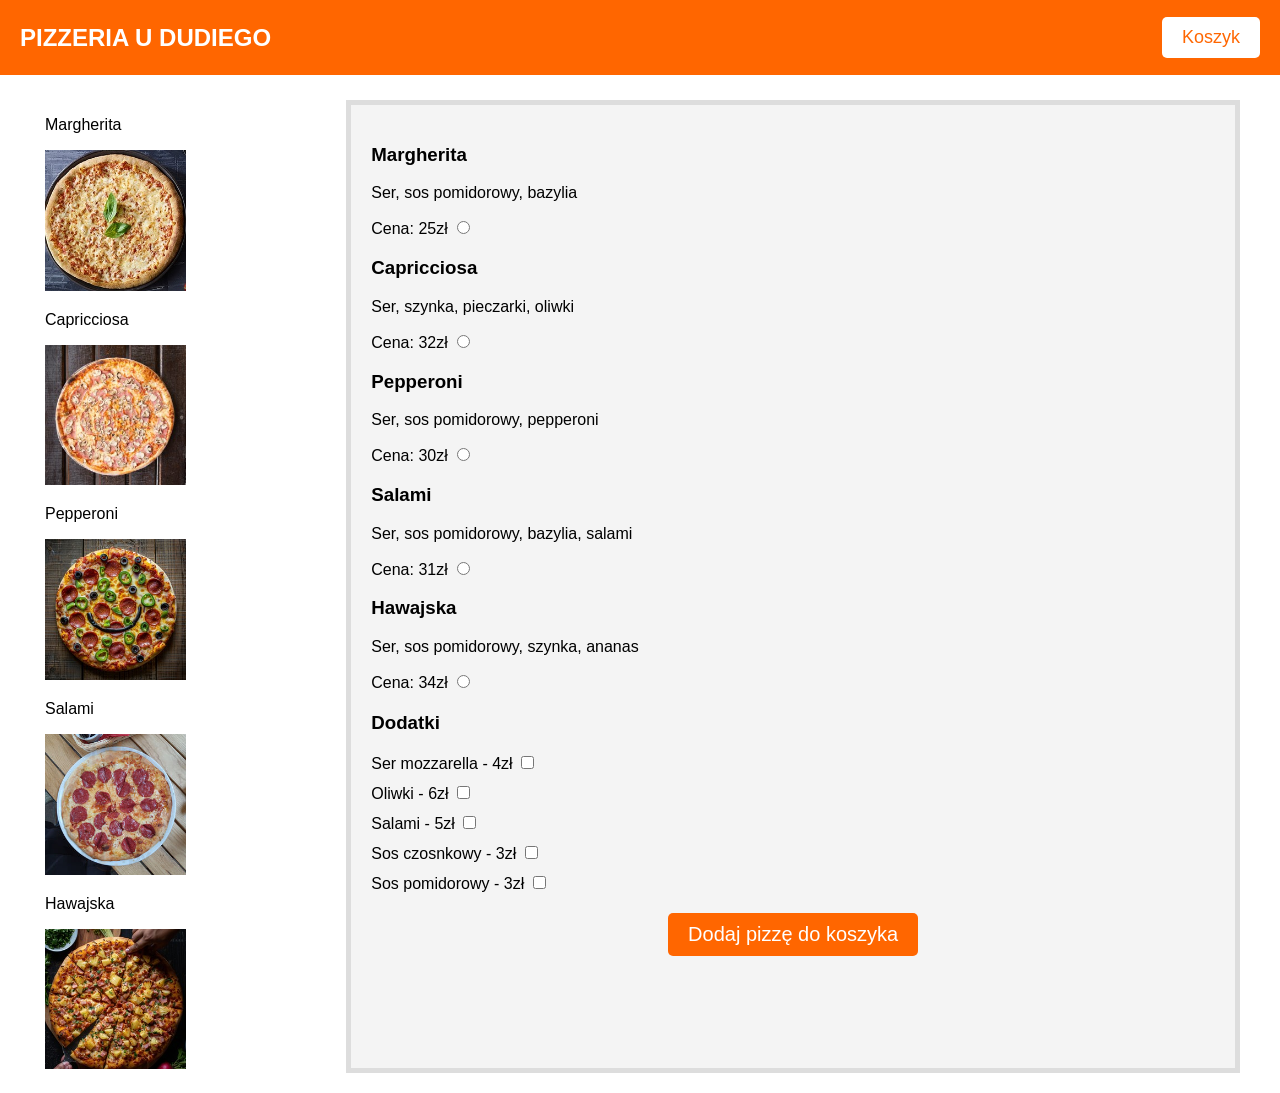
==== TSI/Pizza/index.html @ 81bc301a "cos zrobilem" ====
<!DOCTYPE html>
<html lang="en">
<head>
    <meta charset="UTF-8">
    <meta name="viewport" content="width=device-width, initial-scale=1.0">
    <title>Pizzeria u Dudiego</title>
    <link rel="stylesheet" href="style.css">
</head>
<body>
    <div class="header">
        <h1>PIZZERIA U DUDIEGO</h1>
        <button id="toggleKoszyk" onclick="toggleKoszyk()">Koszyk</button>
    </div>

    <div class="main">
        <div class="zdjecia">
            <div>
                <p>Margherita</p>
                <img src="./zdj/margherita.jpg" alt="pizza margherita">
            </div>
            <div>
                <p>Capricciosa</p>
                <img src="./zdj/capricciosa.jpg" alt="pizza capricciosa">
            </div>
            <div>
                <p>Pepperoni</p>
                <img src="./zdj/pepperoni.jpg" alt="pizza pepperoni">
            </div>
            <div>
                <p>Salami</p>
                <img src="./zdj/salami.jpg" alt="pizza salami">
            </div>
            <div>
                <p>Hawajska</p>
                <img src="./zdj/hawajska.jpg" alt="pizza hawajska">
            </div>
        </div>

        <div class="wyborPizzy">
            <div class="pizze">
                <div>
                    <h3 for="margherita">Margherita</h3>
                    <p>Ser, sos pomidorowy, bazylia</p>
                    <p>Cena: 25zł <input type="radio" name="pizza" id="margherita"></p>
                </div>
                <div>
                    <h3 for="capricciosa">Capricciosa</h3>
                    <p>Ser, szynka, pieczarki, oliwki</p>
                    <p>Cena: 32zł <input type="radio" name="pizza" id="capricciosa"></p>
                </div>
                <div>
                    <h3 for="pepperoni">Pepperoni</h3>
                    <p>Ser, sos pomidorowy, pepperoni</p>
                    <p>Cena: 30zł <input type="radio" name="pizza" id="pepperoni"></p>
                </div>
                <div>
                    <h3 for="salami">Salami</h3>
                    <p>Ser, sos pomidorowy, bazylia, salami</p>
                    <p>Cena: 31zł <input type="radio" name="pizza" id="salami"></p>
                </div>
                <div>
                    <h3 for="hawajska">Hawajska</h3>
                    <p>Ser, sos pomidorowy, szynka, ananas</p>
                    <p>Cena: 34zł <input type="radio" name="pizza" id="hawajska"></p>
                </div>
            </div>

            <div class="dodatki">
                <h3>Dodatki</h3>
                <div>
                    <label for="dodSer">Ser mozzarella - 4zł</label>
                    <input type="checkbox" name="dodatki" id="dodSer">
                </div>
                <div>
                    <label for="dodOli">Oliwki - 6zł</label>
                    <input type="checkbox" name="dodatki" id="dodOli">
                </div>
                <div>
                    <label for="dodSal">Salami - 5zł</label>
                    <input type="checkbox" name="dodatki" id="dodSal">
                </div>
                <div>
                    <label for="sosCzsn">Sos czosnkowy - 3zł</label>
                    <input type="checkbox" name="dodatki" id="sosCzsn">
                </div>
                <div>
                    <label for="sosPom">Sos pomidorowy - 3zł</label>
                    <input type="checkbox" name="dodatki" id="sosPom">
                </div>
            </div>

            <div class="dodaj-do-koszyka">
                <button id="dodajDoKoszyka">Dodaj pizzę do koszyka</button>
            </div>
        </div>
    </div>

    <aside class="koszyk" id="koszyk">
        <h3>Koszyk</h3>
        <p>Twoje zamówienie jest puste.</p>
    </aside>

    <script>
        function toggleKoszyk() {
            const koszyk = document.getElementById('koszyk');
            koszyk.classList.toggle('open');
        }

        document.getElementById('dodajDoKoszyka').addEventListener('click', function () {
            let gotowaPizza;

            let wyborPizzy = document.getElementsByName("pizza");
            let typPizzy;
            for(let i = 0; i < wyborPizzy.length; i++){
                if(wyborPizzy[i].checked){
                    typPizzy = wyborPizzy[i].id;
                }
            }
            
            let wyborDodatkow = document.getElementsByName("dodatki");
            let dodatki = [];
            for(let i = 0; i < wyborDodatkow.length; i++){
                if(wyborDodatkow[i].checked){
                    dodatki.push(wyborDodatkow[i].id);
                }
            }

            if(typPizzy == undefined){
                alert("Nie wybrałeś pizzy");
            }else{
                gotowaPizza = dodatki;
                gotowaPizza.unshift(typPizzy);
                console.log(gotowaPizza);
                
            }
            // console.log(typPizzy);
            // console.log(dodatki);
        });
    </script>
</body>
</html>
---- TSI/Pizza/style.css ----
body {
    margin: 0;
    font-family: Helvetica, Arial, sans-serif;
}

.header {
    display: flex;
    justify-content: space-between;
    align-items: center;
    background-color: #ff6600;
    width: 100%;
    height: 75px;
    position: fixed;
    top: 0;
    left: 0;
    z-index: 1000;
    padding: 0 20px;
    box-sizing: border-box;
}

.header h1 {
    color: white;
    font-size: 24px;
    margin: 0;
}

button#toggleKoszyk {
    background-color: white;
    color: #ff6600;
    font-size: 18px;
    padding: 10px 20px;
    border: none;
    cursor: pointer;
    border-radius: 5px;
    transition: background-color 0.3s ease;
}

button#toggleKoszyk:hover {
    background-color: #e65c00;
    color: white;
}

.main {
    display: flex;
    padding: 100px 20px 20px 20px;
    gap: 20px;
    max-width: 1200px;
    margin: auto;
}

.zdjecia {
    flex: 1;
    margin-left: 5px;
}

.zdjecia img {
    width: 50%;
    height: auto;
}

.wyborPizzy {
    flex: 3;
    background-color: #f4f4f4;
    border: 5px solid #ddd;
    padding: 20px;
}

.dodatki {
    margin-top: 20px;
}

.dodatki div {
    margin-top: 10px;
}

.dodaj-do-koszyka {
    margin-top: 20px;
    text-align: center;
}

#dodajDoKoszyka {
    background-color: #ff6600;
    color: white;
    font-size: 20px;
    padding: 10px 20px;
    border: none;
    cursor: pointer;
    border-radius: 5px;
    transition: background-color 0.3s ease;
}

#dodajDoKoszyka:hover {
    background-color: #e65c00;
}

.koszyk {
    position: fixed;
    top: 75px;
    right: -350px;
    width: 300px;
    height: 100%;
    background-color: #f4f4f4;
    border-left: 5px solid #ddd;
    padding: 20px;
    transition: right 0.3s ease;
}

.koszyk.open {
    right: 0;
}
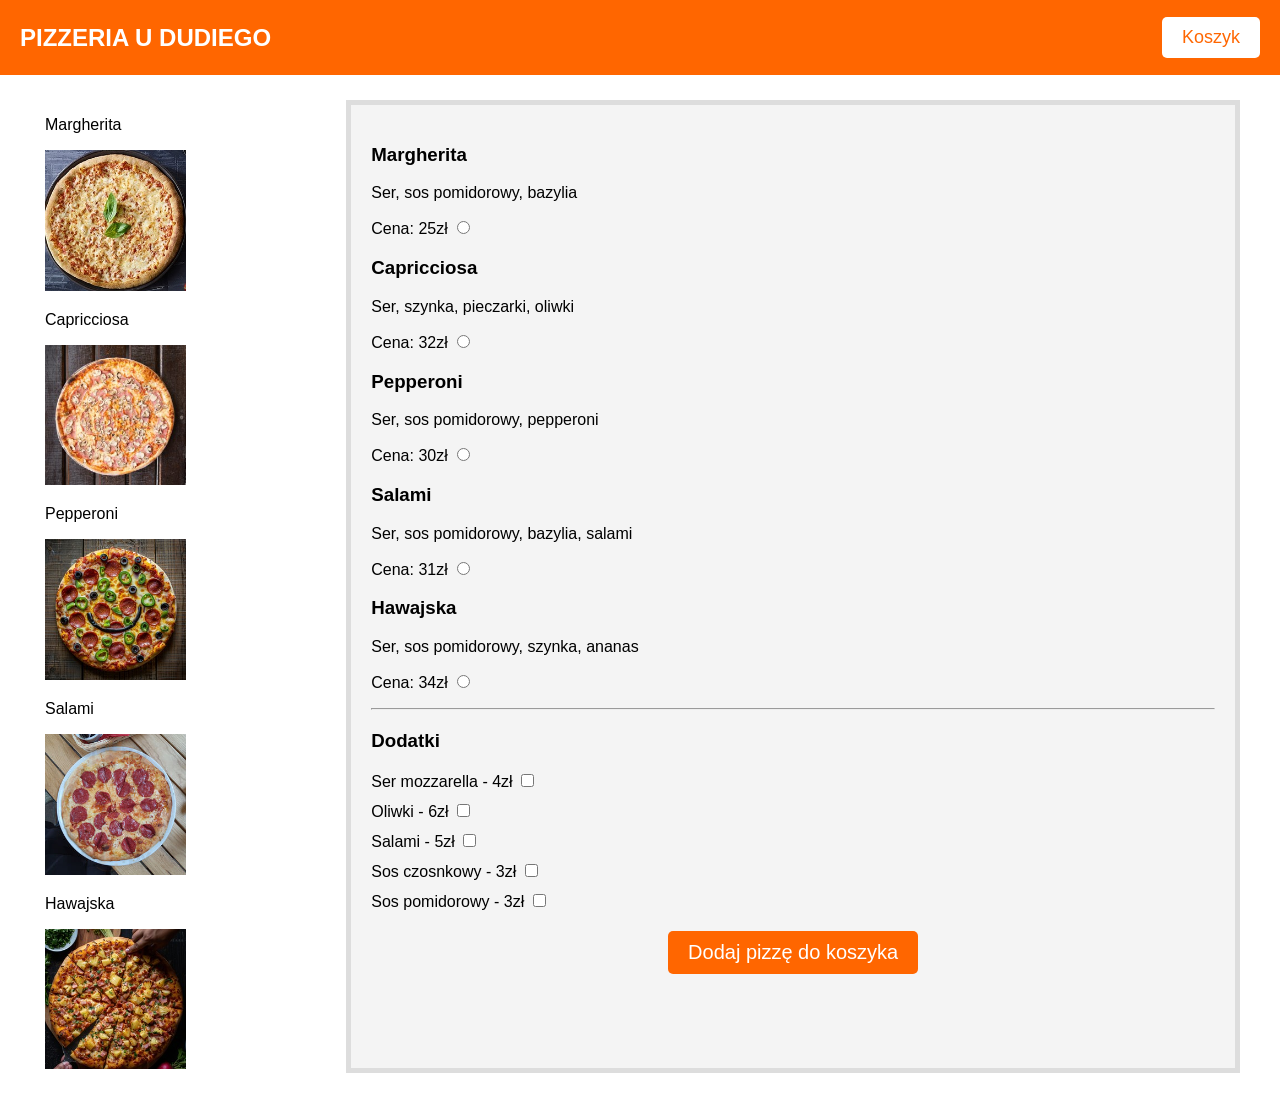
==== commit 91f330f6: "02.12.2024" ====
--- a/TSI/Pizza/index.html
+++ b/TSI/Pizza/index.html
@@ -9,14 +9,14 @@
 <body>
     <div class="header">
         <h1>PIZZERIA U DUDIEGO</h1>
-        <button id="toggleKoszyk" onclick="toggleKoszyk()">Koszyk</button>
+        <button id="otworzKoszyk" onclick="otworzKoszyk()">Koszyk</button>
     </div>
 
     <div class="main">
         <div class="zdjecia">
             <div>
                 <p>Margherita</p>
-                <img src="./zdj/margherita.jpg" alt="pizza margherita">
+                <img src="./zdj/margherita.jpg" alt="pizza margherita" onclick="pieniuj()">
             </div>
             <div>
                 <p>Capricciosa</p>
@@ -39,56 +39,55 @@
         <div class="wyborPizzy">
             <div class="pizze">
                 <div>
-                    <h3 for="margherita">Margherita</h3>
+                    <label for="margherita"><h3 for="margherita">Margherita</h3>
                     <p>Ser, sos pomidorowy, bazylia</p>
-                    <p>Cena: 25zł <input type="radio" name="pizza" id="margherita"></p>
-                </div>
-                <div>
-                    <h3 for="capricciosa">Capricciosa</h3>
+                    <p>Cena: 25zł <input type="radio" name="pizza" id="margherita" value="Margherita"></p></label>
+                </div>
+                <div>
+                    <label for="capricciosa"><h3 for="capricciosa">Capricciosa</h3>
                     <p>Ser, szynka, pieczarki, oliwki</p>
-                    <p>Cena: 32zł <input type="radio" name="pizza" id="capricciosa"></p>
-                </div>
-                <div>
-                    <h3 for="pepperoni">Pepperoni</h3>
+                    <p>Cena: 32zł <input type="radio" name="pizza" id="capricciosa" value="Capricciosa"></p></label>
+                </div>
+                <div>
+                    <label for="pepperoni"><h3 for="pepperoni">Pepperoni</h3>
                     <p>Ser, sos pomidorowy, pepperoni</p>
-                    <p>Cena: 30zł <input type="radio" name="pizza" id="pepperoni"></p>
-                </div>
-                <div>
-                    <h3 for="salami">Salami</h3>
+                    <p>Cena: 30zł <input type="radio" name="pizza" id="pepperoni" value="Pepperoni"></p></label>
+                </div>
+                <div>
+                    <label for="salami"><h3 for="salami">Salami</h3>
                     <p>Ser, sos pomidorowy, bazylia, salami</p>
-                    <p>Cena: 31zł <input type="radio" name="pizza" id="salami"></p>
-                </div>
-                <div>
-                    <h3 for="hawajska">Hawajska</h3>
+                    <p>Cena: 31zł <input type="radio" name="pizza" id="salami" value="Salami"></p></label>
+                </div>
+                <div>
+                    <label for="hawajska"><h3 for="hawajska">Hawajska</h3>
                     <p>Ser, sos pomidorowy, szynka, ananas</p>
-                    <p>Cena: 34zł <input type="radio" name="pizza" id="hawajska"></p>
-                </div>
-            </div>
-
+                    <p>Cena: 34zł <input type="radio" name="pizza" id="hawajska" value="Hawajska"></p></label>
+                </div>
+            </div>
+            <hr>
             <div class="dodatki">
                 <h3>Dodatki</h3>
                 <div>
-                    <label for="dodSer">Ser mozzarella - 4zł</label>
-                    <input type="checkbox" name="dodatki" id="dodSer">
-                </div>
-                <div>
-                    <label for="dodOli">Oliwki - 6zł</label>
-                    <input type="checkbox" name="dodatki" id="dodOli">
-                </div>
-                <div>
-                    <label for="dodSal">Salami - 5zł</label>
-                    <input type="checkbox" name="dodatki" id="dodSal">
-                </div>
-                <div>
-                    <label for="sosCzsn">Sos czosnkowy - 3zł</label>
-                    <input type="checkbox" name="dodatki" id="sosCzsn">
-                </div>
-                <div>
-                    <label for="sosPom">Sos pomidorowy - 3zł</label>
-                    <input type="checkbox" name="dodatki" id="sosPom">
-                </div>
-            </div>
-
+                    <label for="dodSer">Ser mozzarella - 4zł
+                    <input type="checkbox" name="dodatki" id="dodSer"></label>
+                </div>
+                <div>
+                    <label for="dodOli">Oliwki - 6zł
+                    <input type="checkbox" name="dodatki" id="dodOli"></label>
+                </div>
+                <div>
+                    <label for="dodSal">Salami - 5zł
+                    <input type="checkbox" name="dodatki" id="dodSal"></label>
+                </div>
+                <div>
+                    <label for="sosCzsn">Sos czosnkowy - 3zł
+                    <input type="checkbox" name="dodatki" id="sosCzsn"></label>
+                </div>
+                <div>
+                    <label for="sosPom">Sos pomidorowy - 3zł
+                    <input type="checkbox" name="dodatki" id="sosPom"></label>
+                </div>
+            </div>
             <div class="dodaj-do-koszyka">
                 <button id="dodajDoKoszyka">Dodaj pizzę do koszyka</button>
             </div>
@@ -97,45 +96,109 @@
 
     <aside class="koszyk" id="koszyk">
         <h3>Koszyk</h3>
-        <p>Twoje zamówienie jest puste.</p>
+        <span id="koszyk"></span>
     </aside>
 
     <script>
-        function toggleKoszyk() {
+        let pizzeWKoszyku = wczytajCiastka();
+    
+        function ustawCiastka(name, value, days) {
+            let date = new Date();
+            date.setTime(date.getTime() + (days * 24 * 60 * 60 * 1000));
+            document.cookie = `${name}=${encodeURIComponent(value)};expires=${date.toUTCString()};path=/`;
+        }
+    
+        function wezCiastka(name) {
+            let cookieArr = document.cookie.split(';');
+            for (let i = 0; i < cookieArr.length; i++) {
+                let cookie = cookieArr[i].trim();
+                if (cookie.startsWith(name + "=")) {
+                    return decodeURIComponent(cookie.substring(name.length + 1));
+                }
+            }
+            return null;
+        }
+    
+        function zjedzCiastka(name) {
+            document.cookie = `${name}=;expires=Thu, 01 Jan 1970 00:00:00 UTC;path=/`;
+        }
+    
+        function zapiszCiastka() {
+            ustawCiastka('pizzeWKoszyku', JSON.stringify(pizzeWKoszyku), 5);
+        }
+    
+        function wczytajCiastka() {
+            let savedKoszyk = wezCiastka('pizzeWKoszyku');
+            return savedKoszyk ? JSON.parse(savedKoszyk) : [];
+        }
+    
+        function odswiezKoszyk() {
+            let koszyk = document.getElementById("koszyk");
+            if (pizzeWKoszyku.length == 0) {
+                koszyk.innerHTML = "<div class='pizzaWKoszyku'><p><h4>Nie wybrałeś żadnej pizzy</h4></p></div>";
+            } else {
+                koszyk.innerHTML = "";
+                pizzeWKoszyku.forEach((pizza, index) => {
+                    let dodatki = pizza.slice(1);
+                    let dodatkiString = dodatki.join(", ");
+                    let cssClass = (index % 2) ? "szare" : "";
+    
+                    if (dodatki.length == 0) {
+                        koszyk.innerHTML += `<div class='pizzaWKoszyku ${cssClass}'><p><b>${pizza[0]}</b><br><button class='usunPizze' onclick='usunPizzeZKoszyka(${index})'>Usuń</button></p></div>`;
+                    } else {
+                        koszyk.innerHTML += `<div class='pizzaWKoszyku ${cssClass}'><p><b>${pizza[0]}</b> - ${dodatkiString}<br><button class='usunPizze' onclick='usunPizzeZKoszyka(${index})'>Usuń</button></p></div>`;
+                    }
+                });
+            }
+        }
+    
+        function usunPizzeZKoszyka(index) {
+            pizzeWKoszyku.splice(index, 1);
+            zapiszCiastka();
+            odswiezKoszyk();
+        }
+    
+        function otworzKoszyk() {
+            odswiezKoszyk();
             const koszyk = document.getElementById('koszyk');
             koszyk.classList.toggle('open');
         }
-
+    
         document.getElementById('dodajDoKoszyka').addEventListener('click', function () {
             let gotowaPizza;
-
             let wyborPizzy = document.getElementsByName("pizza");
             let typPizzy;
-            for(let i = 0; i < wyborPizzy.length; i++){
-                if(wyborPizzy[i].checked){
-                    typPizzy = wyborPizzy[i].id;
+    
+            for (let i = 0; i < wyborPizzy.length; i++) {
+                if (wyborPizzy[i].checked) {
+                    typPizzy = wyborPizzy[i].value;
                 }
             }
-            
+    
             let wyborDodatkow = document.getElementsByName("dodatki");
             let dodatki = [];
-            for(let i = 0; i < wyborDodatkow.length; i++){
-                if(wyborDodatkow[i].checked){
+    
+            for (let i = 0; i < wyborDodatkow.length; i++) {
+                if (wyborDodatkow[i].checked) {
                     dodatki.push(wyborDodatkow[i].id);
                 }
             }
-
-            if(typPizzy == undefined){
+    
+            if (typPizzy == undefined) {
                 alert("Nie wybrałeś pizzy");
-            }else{
+            } else {
                 gotowaPizza = dodatki;
                 gotowaPizza.unshift(typPizzy);
-                console.log(gotowaPizza);
-                
-            }
-            // console.log(typPizzy);
-            // console.log(dodatki);
+                pizzeWKoszyku.push(gotowaPizza);
+                zapiszCiastka();  // Save the updated array to the cookie
+            }
+    
+            odswiezKoszyk();
         });
+    
+        // Refresh the cart on page load
+        window.onload = odswiezKoszyk;
     </script>
+    
 </body>
 </html>
--- a/TSI/Pizza/style.css
+++ b/TSI/Pizza/style.css
@@ -1,5 +1,5 @@
 body {
-    margin: 0;
+    margin: 0px;
     font-family: Helvetica, Arial, sans-serif;
 }
 
@@ -24,7 +24,7 @@
     margin: 0;
 }
 
-button#toggleKoszyk {
+button#otworzKoszyk {
     background-color: white;
     color: #ff6600;
     font-size: 18px;
@@ -35,9 +35,35 @@
     transition: background-color 0.3s ease;
 }
 
-button#toggleKoszyk:hover {
+button#otworzKoszyk:hover {
     background-color: #e65c00;
     color: white;
+}
+
+.usunPizze{
+    background-color: #e65c00;
+    color: white;
+    font-size: 12px;
+    padding: 5px 10px;
+    margin-top: 5px;
+    border: none;
+    cursor: pointer;
+    border-radius: 5px;
+    transition: background-color 0.3s ease;
+}
+
+.usunPizze:hover{
+    background-color: white;
+    color: #ff6600;
+}
+
+.pizzaWKoszyku{
+    padding-left: 20px;
+    padding-right: 10px;
+}
+
+.szare {
+    background-color: #ddd;
 }
 
 .main {
@@ -94,15 +120,18 @@
 }
 
 .koszyk {
+    display: flex;
     position: fixed;
+    flex-direction: column;
     top: 75px;
     right: -350px;
     width: 300px;
     height: 100%;
     background-color: #f4f4f4;
     border-left: 5px solid #ddd;
-    padding: 20px;
     transition: right 0.3s ease;
+    overflow-y: auto;
+    max-height: calc(100vh - 75px);
 }
 
 .koszyk.open {
